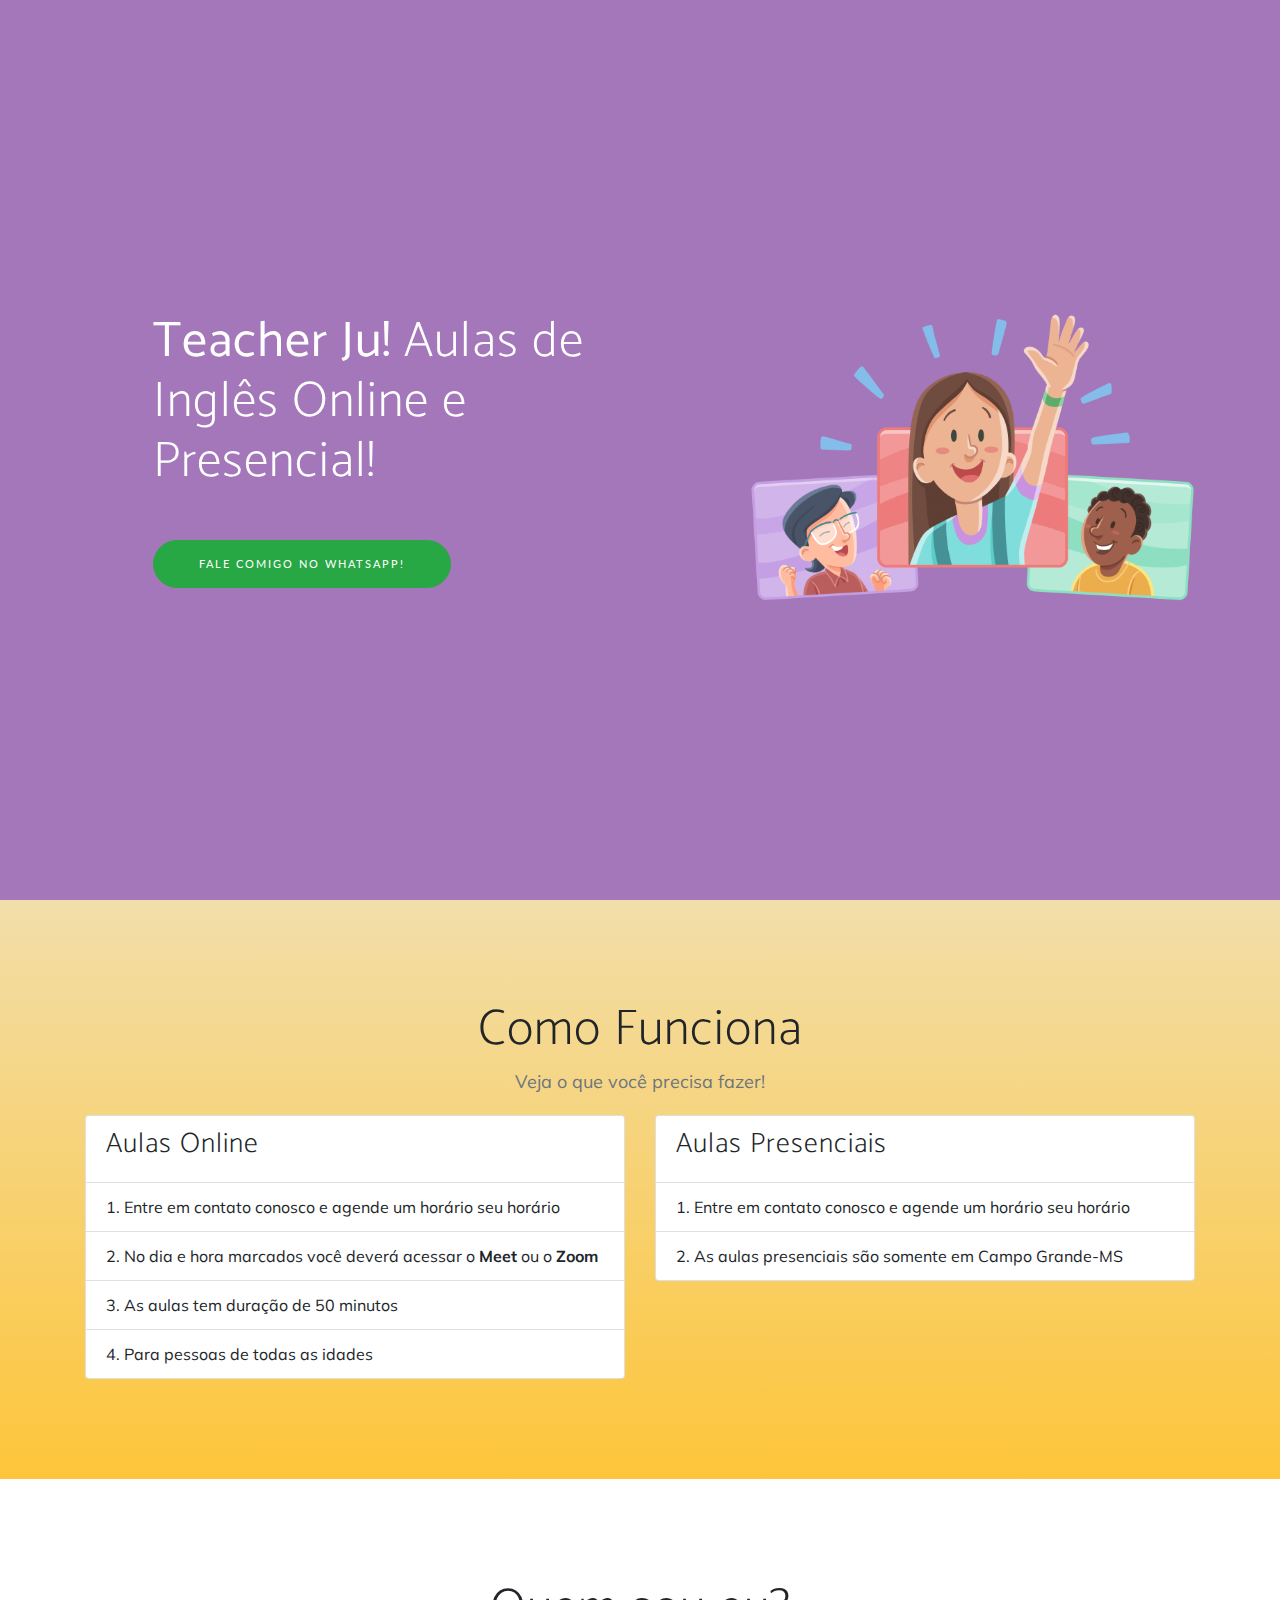
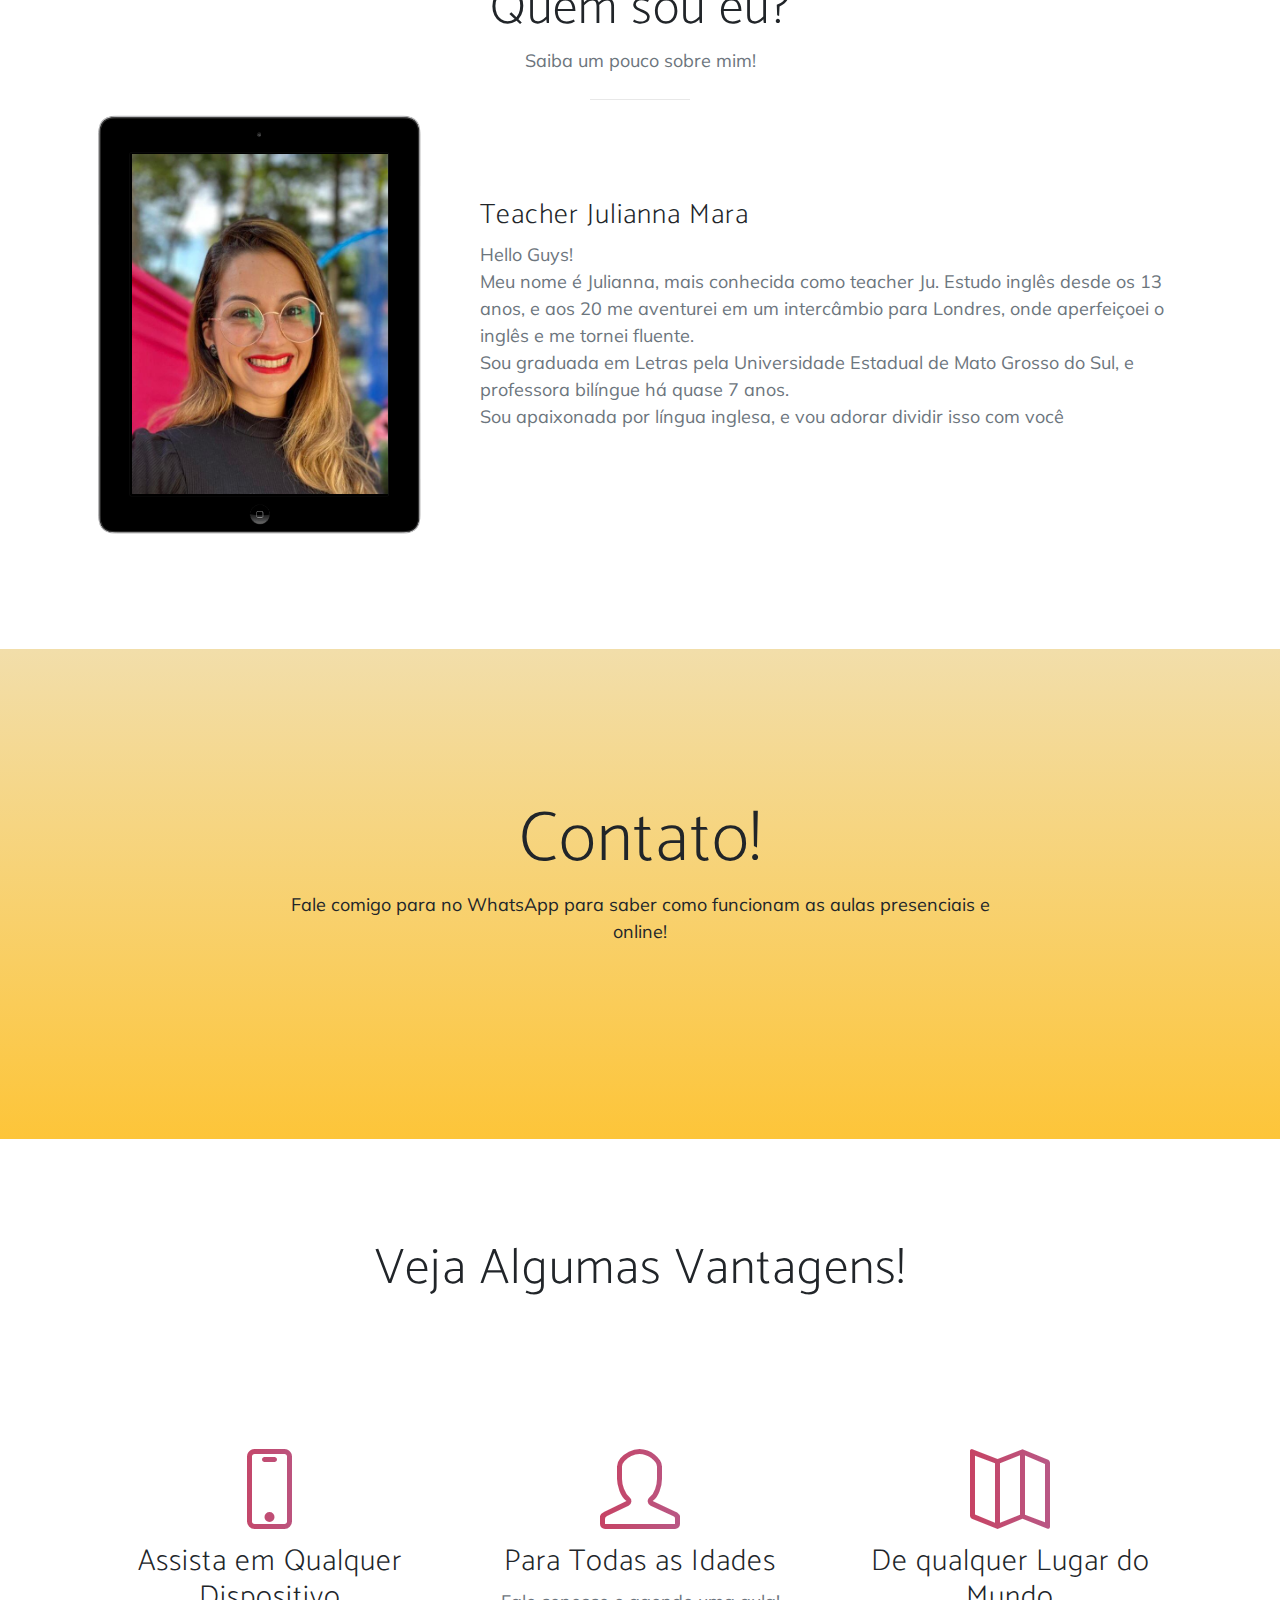
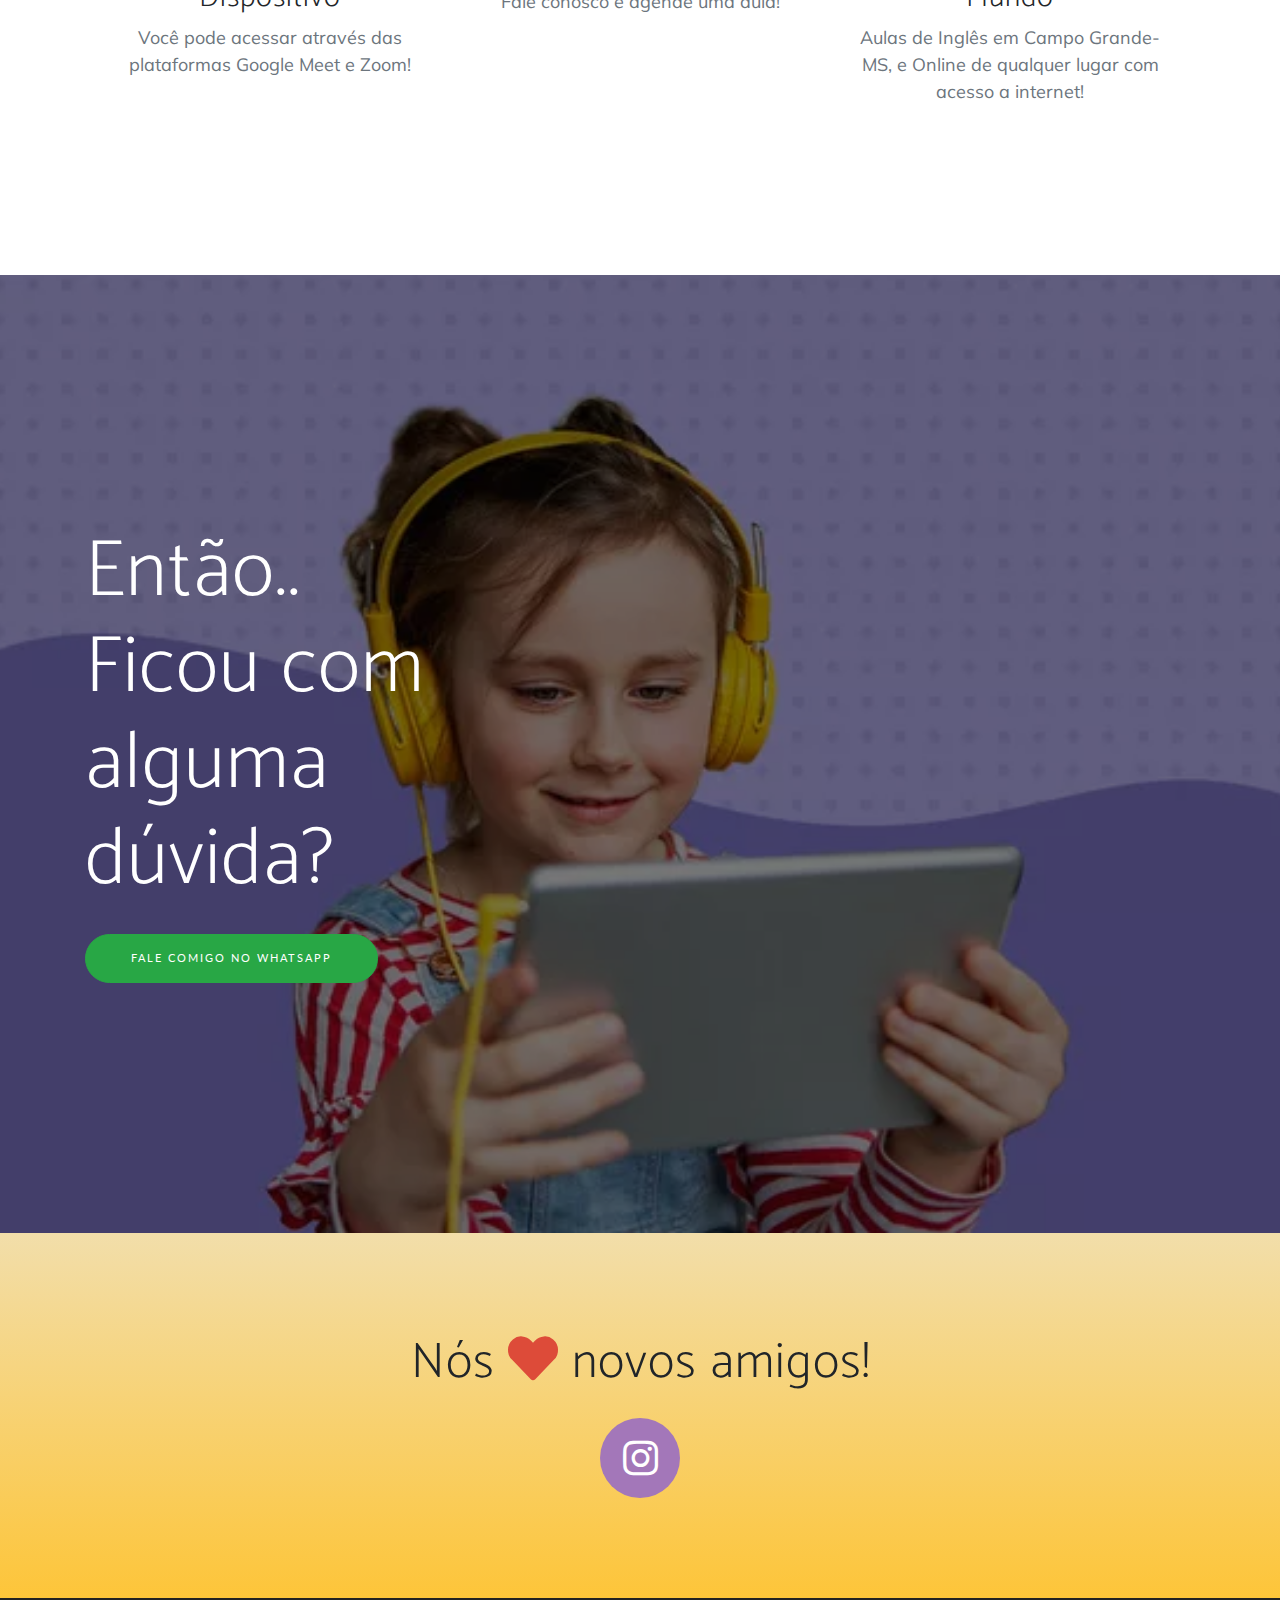
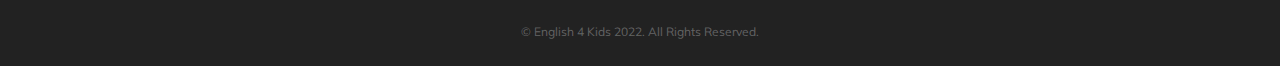
==== index.html @ 3d70f16b "primeiro commit" ====
<!DOCTYPE html>
<html lang="en">

<head>

  <meta charset="utf-8">
  <meta name="viewport" content="width=device-width, initial-scale=1, shrink-to-fit=no">
  <meta name="description" content="">
  <meta name="author" content="">

  <title>Teacher Ju - Professora de Inglês Em Campo Grande-MS, Professora de Inglês Online</title>

  <!-- Bootstrap core CSS -->
  <link href="vendors/bootstrap/css/bootstrap.min.css" rel="stylesheet">

  <!-- Custom fonts for this template -->
  <link href="vendors/fontawesome-free/css/all.min.css" rel="stylesheet">
  <link rel="stylesheet" href="vendors/simple-line-icons/css/simple-line-icons.css">
  <link href="https://fonts.googleapis.com/css?family=Lato" rel="stylesheet">
  <link href="https://fonts.googleapis.com/css?family=Catamaran:100,200,300,400,500,600,700,800,900" rel="stylesheet">
  <link href="https://fonts.googleapis.com/css?family=Muli" rel="stylesheet">

  <!-- Plugin CSS -->
  <link rel="stylesheet" href="device-mockups/device-mockups.min.css">

  <!-- Custom styles for this template -->
  <link href="css/new-age.css" rel="stylesheet">

</head>

<body id="page-top">

  <!-- 
  <nav class="navbar navbar-expand-lg navbar-light fixed-top" id="mainNav">
    <div class="container">
      <a class="navbar-brand js-scroll-trigger" href="#page-top">English 4 Kids</a>
      <button class="navbar-toggler navbar-toggler-right" type="button" data-toggle="collapse" data-target="#navbarResponsive" aria-controls="navbarResponsive" aria-expanded="false" aria-label="Toggle navigation">
        Menu
        <i class="fas fa-bars"></i>
      </button>
      
      <div class="collapse navbar-collapse" id="navbarResponsive">
        <ul class="navbar-nav ml-auto">
          <li class="nav-item">
            <a class="nav-link js-scroll-trigger" href="#download">Quem sou eu?</a>
          </li>
          <li class="nav-item">
            <a class="nav-link js-scroll-trigger" href="#features">Como funciona?</a>
          </li>
          <li class="nav-item">
            <a class="nav-link js-scroll-trigger" href="#contact">Contato</a>
          </li>
        </ul>
      </div>
     
    </div>
  </nav>
  -->

  <header class="masthead">
    <div class="container h-100">
      <div class="row h-100">
        <div class="col-lg-7 my-auto">
          <div class="header-content mx-auto">
            <h1 class="mb-5"><b>Teacher Ju!</b> Aulas de Inglês Online e Presencial!</h1>
            <a href="https://api.whatsapp.com/send/?phone=556792083700&text=Olá quero mais informações sobre as aulas de inglês" class="btn btn-success btn-xl js-scroll-trigger">Fale Comigo no WhatsApp!</a>
          </div>
        </div>
        <!-- <div class="col-lg-5 my-auto">
          <div class="device-container">
            <div class="device-mockup imac portrait white">
              <div class="device">
                <div class="screen">
                  
                  <img src="img/demo-screen-1.jpg" class="img-fluid" alt="">
                  <img src="https://eslbrains.com/wp-content/uploads/2020/03/teaching-english-online-easier.png" class="img-fluid" alt="">
                </div>
                <div class="button">
                  
                </div>
              </div>
            </div>
          </div>
        </div> -->

        <div class="col-lg-5 my-auto">
          <img width="100%" src="img/kids2.png">
        </div>

      </div>
    </div>
  </header>


<section class="bg-primary">
  <div class="container">
    <div class="section-heading text-center">
      <h2>Como Funciona</h2>
      <p class="text-muted">Veja o que você precisa fazer!</p>
      
    </div>
    <div class="row">
      <div class="col-md-6 mx-auto">
        <ol class="list-group">
          <li class="list-group-item"><h3>Aulas Online</h3></li>
          <li class="list-group-item">1. Entre em contato conosco e agende um horário seu horário</li>
          <li class="list-group-item">2. No dia e hora marcados você deverá acessar o <b>Meet</b> ou o <b>Zoom</b></li>
          <li class="list-group-item">3. As aulas tem duração de 50 minutos</li>
          <li class="list-group-item">4. Para pessoas de todas as idades</li>
        </ol>
      </div>
      <div class="col-md-6 mx-auto">
        <ol class="list-group">
          <li class="list-group-item"><h3>Aulas Presenciais</h3></li>
          <li class="list-group-item">1. Entre em contato conosco e agende um horário seu horário</li>
          <li class="list-group-item">2. As aulas presenciais são somente em Campo Grande-MS</li>
        </ol>
      </div>

    </div>
  </div>
</section>


<section class="bg-secondarys">
  <div class="container">
    <div class="section-heading text-center">
      <h2>Quem sou eu?</h2>
      <p class="text-muted">Saiba um pouco sobre mim!</p>
      <hr>
    </div>
<div class="row">
     <div class="col-lg-4 my-auto">
          <div class="device-container">
            <div class="device-mockup ipad portrait black">
              <div class="device">
                <div class="screen">
           
                  <img src="img/english-for-kids-julianna.jpeg" class="img-fluid" alt="">
                </div>
                <div class="button">
                  
                </div>
              </div>
            </div>
          </div>
        </div>

        
        <div class="col-lg-8 my-auto">
          <div class="container-fluid">
            <div class="row">
              <div class="col-lg-12">
                <div class="feature-item">
                  <!-- <i class="icon-screen-smartphone text-primary"></i> -->
                  <h3>Teacher Julianna Mara</h3>
                  <p class="text-muted">Hello Guys!
                                  
                                  <br/>
                                  Meu nome é Julianna, mais conhecida como teacher Ju. Estudo inglês desde os 13 anos, e aos 20 me aventurei em um intercâmbio para Londres, onde aperfeiçoei o inglês e me tornei fluente. 
                                  <br/>
                                  Sou graduada em Letras pela Universidade Estadual de Mato Grosso do Sul, e professora bilíngue há quase 7 anos.
                                  <br/>
                                  Sou apaixonada por língua inglesa, e vou adorar dividir isso com você
                                  </p>

                </div>
              </div>
              
            </div>              
          </div>
        </div>
      </div>


  </div>
</section>


  <section class="download bg-primary text-center" id="download">
    <div class="container">
      <div class="row">
        <div class="col-md-8 mx-auto">
          <h2 class="section-heading">Contato!</h2>
          <p>Fale comigo para no WhatsApp para saber como funcionam as aulas presenciais e online!</p>
          <div class="badges">
            <!-- <a class="badge-link" href="#"><img src="img/google-play-badge.svg" alt=""></a> -->
            <a href="https://api.whatsapp.com/send/?phone=556792083700&text=Olá quero mais informações sobre as aulas de inglês"><img src="https://www.sirena.app/static/57b029c105e26de6eef7f5d8a9302660/dd5bb/cta-button.png" alt=""></a>
          </div>
        </div>
      </div>
    </div>
  </section>



  <section class="features" id="features">
    <div class="container">
      <div class="section-heading text-center">
        <h2>Veja Algumas Vantagens!</h2>
        <!-- <p class="text-muted"></p> -->
<!--         <hr> -->
      </div>
      <div class="row">
    <!--    <div class="col-lg-4 my-auto">
          <div class="device-container">
            <div class="device-mockup iphone6_plus portrait white">
              <div class="device">
                <div class="screen">
           
                  <img src="img/demo-screen-1.jpg" class="img-fluid" alt="">
                </div>
                <div class="button">
                  
                </div>
              </div>
            </div>
          </div>
        </div>

        -->
        <div class="col-lg-12 my-auto">
          <div class="container-fluid">
            <div class="row">
              <div class="col-lg-4">
                <div class="feature-item">
                  <i class="icon-screen-smartphone text-primary"></i>
                  <h3>Assista em Qualquer Dispositivo</h3>
                  <p class="text-muted">Você pode acessar através das plataformas Google Meet e Zoom! </p>
                </div>
              </div>
              <div class="col-lg-4">
                <div class="feature-item">
                  <i class="icon-user text-primary"></i>
                  <h3>Para Todas as Idades</h3>
                  <p class="text-muted">Fale conosco e agende uma aula!</p>
                </div>
              </div>
              <div class="col-lg-4">
                <div class="feature-item">
                  <i class="icon-map text-primary"></i>
                  <h3>De qualquer Lugar do Mundo</h3>
                  <p class="text-muted">Aulas de Inglês em Campo Grande-MS, e Online de qualquer lugar com acesso a internet!</p>
                </div>
              </div>
            </div>              
          </div>
        </div>
      </div>
    </div>
  </section>







  <section class="cta">
    <div class="cta-content">
      <div class="container">
        <h2>Então..<br>Ficou com alguma dúvida?</h2>
        <a href="https://api.whatsapp.com/send/?phone=556792083700&text=Olá quero mais informações sobre as aulas de inglês" class="btn btn-success btn-xl js-scroll-trigger">Fale Comigo no WhatsApp</a>
      </div>
    </div>
    <div class="overlay"></div>
  </section>

  <section class="contact bg-primary" id="contact">
    <div class="container">
      <h2>Nós
        <i class="fas fa-heart"></i>
        novos amigos!</h2>
      <ul class="list-inline list-social">
        <li class="list-inline-item" style="background-color: #a377b9; border-radius: 100%;">
          <a href="https://www.instagram.com/teacherju_english4kids/">
            <i class="fab fa-instagram"></i>
          </a>
        </li>
        <!--
        <li class="list-inline-item social-twitter">
          <a href="#">
            <i class="fab fa-twitter"></i>
          </a>
        </li>
        <li class="list-inline-item social-facebook">
          <a href="#">
            <i class="fab fa-facebook-f"></i>
          </a>
        </li>
        <li class="list-inline-item social-google-plus">
          <a href="#">
            <i class="fab fa-google-plus-g"></i>
          </a>
        </li>
        -->
      </ul>
    </div>
  </section>

  <footer>
    <div class="container">
      <p>&copy; English 4 Kids 2022. All Rights Reserved.</p>
      <!--
      <ul class="list-inline">
        <li class="list-inline-item">
          <a href="#">Privacy</a>
        </li>
        <li class="list-inline-item">
          <a href="#">Terms</a>
        </li>
        <li class="list-inline-item">
          <a href="#">FAQ</a>
        </li>
      </ul>
      -->
    </div>
  </footer>

  <!-- Bootstrap core JavaScript -->
  <script src="vendors/jquery/jquery.min.js"></script>
  <script src="vendors/bootstrap/js/bootstrap.bundle.min.js"></script>

  <!-- Plugin JavaScript -->
  <script src="vendors/jquery-easing/jquery.easing.min.js"></script>

  <!-- Custom scripts for this template -->
  <script src="js/new-age.min.js"></script>

</body>

</html>
---- vendors/simple-line-icons/css/simple-line-icons.css ----
@font-face {
  font-family: 'simple-line-icons';
  src: url('../fonts/Simple-Line-Icons.eot?v=2.4.0');
  src: url('../fonts/Simple-Line-Icons.eot?v=2.4.0#iefix') format('embedded-opentype'), url('../fonts/Simple-Line-Icons.woff2?v=2.4.0') format('woff2'), url('../fonts/Simple-Line-Icons.ttf?v=2.4.0') format('truetype'), url('../fonts/Simple-Line-Icons.woff?v=2.4.0') format('woff'), url('../fonts/Simple-Line-Icons.svg?v=2.4.0#simple-line-icons') format('svg');
  font-weight: normal;
  font-style: normal;
}
/*
 Use the following CSS code if you want to have a class per icon.
 Instead of a list of all class selectors, you can use the generic [class*="icon-"] selector, but it's slower:
*/
.icon-user,
.icon-people,
.icon-user-female,
.icon-user-follow,
.icon-user-following,
.icon-user-unfollow,
.icon-login,
.icon-logout,
.icon-emotsmile,
.icon-phone,
.icon-call-end,
.icon-call-in,
.icon-call-out,
.icon-map,
.icon-location-pin,
.icon-direction,
.icon-directions,
.icon-compass,
.icon-layers,
.icon-menu,
.icon-list,
.icon-options-vertical,
.icon-options,
.icon-arrow-down,
.icon-arrow-left,
.icon-arrow-right,
.icon-arrow-up,
.icon-arrow-up-circle,
.icon-arrow-left-circle,
.icon-arrow-right-circle,
.icon-arrow-down-circle,
.icon-check,
.icon-clock,
.icon-plus,
.icon-minus,
.icon-close,
.icon-event,
.icon-exclamation,
.icon-organization,
.icon-trophy,
.icon-screen-smartphone,
.icon-screen-desktop,
.icon-plane,
.icon-notebook,
.icon-mustache,
.icon-mouse,
.icon-magnet,
.icon-energy,
.icon-disc,
.icon-cursor,
.icon-cursor-move,
.icon-crop,
.icon-chemistry,
.icon-speedometer,
.icon-shield,
.icon-screen-tablet,
.icon-magic-wand,
.icon-hourglass,
.icon-graduation,
.icon-ghost,
.icon-game-controller,
.icon-fire,
.icon-eyeglass,
.icon-envelope-open,
.icon-envelope-letter,
.icon-bell,
.icon-badge,
.icon-anchor,
.icon-wallet,
.icon-vector,
.icon-speech,
.icon-puzzle,
.icon-printer,
.icon-present,
.icon-playlist,
.icon-pin,
.icon-picture,
.icon-handbag,
.icon-globe-alt,
.icon-globe,
.icon-folder-alt,
.icon-folder,
.icon-film,
.icon-feed,
.icon-drop,
.icon-drawer,
.icon-docs,
.icon-doc,
.icon-diamond,
.icon-cup,
.icon-calculator,
.icon-bubbles,
.icon-briefcase,
.icon-book-open,
.icon-basket-loaded,
.icon-basket,
.icon-bag,
.icon-action-undo,
.icon-action-redo,
.icon-wrench,
.icon-umbrella,
.icon-trash,
.icon-tag,
.icon-support,
.icon-frame,
.icon-size-fullscreen,
.icon-size-actual,
.icon-shuffle,
.icon-share-alt,
.icon-share,
.icon-rocket,
.icon-question,
.icon-pie-chart,
.icon-pencil,
.icon-note,
.icon-loop,
.icon-home,
.icon-grid,
.icon-graph,
.icon-microphone,
.icon-music-tone-alt,
.icon-music-tone,
.icon-earphones-alt,
.icon-earphones,
.icon-equalizer,
.icon-like,
.icon-dislike,
.icon-control-start,
.icon-control-rewind,
.icon-control-play,
.icon-control-pause,
.icon-control-forward,
.icon-control-end,
.icon-volume-1,
.icon-volume-2,
.icon-volume-off,
.icon-calendar,
.icon-bulb,
.icon-chart,
.icon-ban,
.icon-bubble,
.icon-camrecorder,
.icon-camera,
.icon-cloud-download,
.icon-cloud-upload,
.icon-envelope,
.icon-eye,
.icon-flag,
.icon-heart,
.icon-info,
.icon-key,
.icon-link,
.icon-lock,
.icon-lock-open,
.icon-magnifier,
.icon-magnifier-add,
.icon-magnifier-remove,
.icon-paper-clip,
.icon-paper-plane,
.icon-power,
.icon-refresh,
.icon-reload,
.icon-settings,
.icon-star,
.icon-symbol-female,
.icon-symbol-male,
.icon-target,
.icon-credit-card,
.icon-paypal,
.icon-social-tumblr,
.icon-social-twitter,
.icon-social-facebook,
.icon-social-instagram,
.icon-social-linkedin,
.icon-social-pinterest,
.icon-social-github,
.icon-social-google,
.icon-social-reddit,
.icon-social-skype,
.icon-social-dribbble,
.icon-social-behance,
.icon-social-foursqare,
.icon-social-soundcloud,
.icon-social-spotify,
.icon-social-stumbleupon,
.icon-social-youtube,
.icon-social-dropbox,
.icon-social-vkontakte,
.icon-social-steam {
  font-family: 'simple-line-icons';
  speak: none;
  font-style: normal;
  font-weight: normal;
  font-variant: normal;
  text-transform: none;
  line-height: 1;
  /* Better Font Rendering =========== */
  -webkit-font-smoothing: antialiased;
  -moz-osx-font-smoothing: grayscale;
}
.icon-user:before {
  content: "\e005";
}
.icon-people:before {
  content: "\e001";
}
.icon-user-female:before {
  content: "\e000";
}
.icon-user-follow:before {
  content: "\e002";
}
.icon-user-following:before {
  content: "\e003";
}
.icon-user-unfollow:before {
  content: "\e004";
}
.icon-login:before {
  content: "\e066";
}
.icon-logout:before {
  content: "\e065";
}
.icon-emotsmile:before {
  content: "\e021";
}
.icon-phone:before {
  content: "\e600";
}
.icon-call-end:before {
  content: "\e048";
}
.icon-call-in:before {
  content: "\e047";
}
.icon-call-out:before {
  content: "\e046";
}
.icon-map:before {
  content: "\e033";
}
.icon-location-pin:before {
  content: "\e096";
}
.icon-direction:before {
  content: "\e042";
}
.icon-directions:before {
  content: "\e041";
}
.icon-compass:before {
  content: "\e045";
}
.icon-layers:before {
  content: "\e034";
}
.icon-menu:before {
  content: "\e601";
}
.icon-list:before {
  content: "\e067";
}
.icon-options-vertical:before {
  content: "\e602";
}
.icon-options:before {
  content: "\e603";
}
.icon-arrow-down:before {
  content: "\e604";
}
.icon-arrow-left:before {
  content: "\e605";
}
.icon-arrow-right:before {
  content: "\e606";
}
.icon-arrow-up:before {
  content: "\e607";
}
.icon-arrow-up-circle:before {
  content: "\e078";
}
.icon-arrow-left-circle:before {
  content: "\e07a";
}
.icon-arrow-right-circle:before {
  content: "\e079";
}
.icon-arrow-down-circle:before {
  content: "\e07b";
}
.icon-check:before {
  content: "\e080";
}
.icon-clock:before {
  content: "\e081";
}
.icon-plus:before {
  content: "\e095";
}
.icon-minus:before {
  content: "\e615";
}
.icon-close:before {
  content: "\e082";
}
.icon-event:before {
  content: "\e619";
}
.icon-exclamation:before {
  content: "\e617";
}
.icon-organization:before {
  content: "\e616";
}
.icon-trophy:before {
  content: "\e006";
}
.icon-screen-smartphone:before {
  content: "\e010";
}
.icon-screen-desktop:before {
  content: "\e011";
}
.icon-plane:before {
  content: "\e012";
}
.icon-notebook:before {
  content: "\e013";
}
.icon-mustache:before {
  content: "\e014";
}
.icon-mouse:before {
  content: "\e015";
}
.icon-magnet:before {
  content: "\e016";
}
.icon-energy:before {
  content: "\e020";
}
.icon-disc:before {
  content: "\e022";
}
.icon-cursor:before {
  content: "\e06e";
}
.icon-cursor-move:before {
  content: "\e023";
}
.icon-crop:before {
  content: "\e024";
}
.icon-chemistry:before {
  content: "\e026";
}
.icon-speedometer:before {
  content: "\e007";
}
.icon-shield:before {
  content: "\e00e";
}
.icon-screen-tablet:before {
  content: "\e00f";
}
.icon-magic-wand:before {
  content: "\e017";
}
.icon-hourglass:before {
  content: "\e018";
}
.icon-graduation:before {
  content: "\e019";
}
.icon-ghost:before {
  content: "\e01a";
}
.icon-game-controller:before {
  content: "\e01b";
}
.icon-fire:before {
  content: "\e01c";
}
.icon-eyeglass:before {
  content: "\e01d";
}
.icon-envelope-open:before {
  content: "\e01e";
}
.icon-envelope-letter:before {
  content: "\e01f";
}
.icon-bell:before {
  content: "\e027";
}
.icon-badge:before {
  content: "\e028";
}
.icon-anchor:before {
  content: "\e029";
}
.icon-wallet:before {
  content: "\e02a";
}
.icon-vector:before {
  content: "\e02b";
}
.icon-speech:before {
  content: "\e02c";
}
.icon-puzzle:before {
  content: "\e02d";
}
.icon-printer:before {
  content: "\e02e";
}
.icon-present:before {
  content: "\e02f";
}
.icon-playlist:before {
  content: "\e030";
}
.icon-pin:before {
  content: "\e031";
}
.icon-picture:before {
  content: "\e032";
}
.icon-handbag:before {
  content: "\e035";
}
.icon-globe-alt:before {
  content: "\e036";
}
.icon-globe:before {
  content: "\e037";
}
.icon-folder-alt:before {
  content: "\e039";
}
.icon-folder:before {
  content: "\e089";
}
.icon-film:before {
  content: "\e03a";
}
.icon-feed:before {
  content: "\e03b";
}
.icon-drop:before {
  content: "\e03e";
}
.icon-drawer:before {
  content: "\e03f";
}
.icon-docs:before {
  content: "\e040";
}
.icon-doc:before {
  content: "\e085";
}
.icon-diamond:before {
  content: "\e043";
}
.icon-cup:before {
  content: "\e044";
}
.icon-calculator:before {
  content: "\e049";
}
.icon-bubbles:before {
  content: "\e04a";
}
.icon-briefcase:before {
  content: "\e04b";
}
.icon-book-open:before {
  content: "\e04c";
}
.icon-basket-loaded:before {
  content: "\e04d";
}
.icon-basket:before {
  content: "\e04e";
}
.icon-bag:before {
  content: "\e04f";
}
.icon-action-undo:before {
  content: "\e050";
}
.icon-action-redo:before {
  content: "\e051";
}
.icon-wrench:before {
  content: "\e052";
}
.icon-umbrella:before {
  content: "\e053";
}
.icon-trash:before {
  content: "\e054";
}
.icon-tag:before {
  content: "\e055";
}
.icon-support:before {
  content: "\e056";
}
.icon-frame:before {
  content: "\e038";
}
.icon-size-fullscreen:before {
  content: "\e057";
}
.icon-size-actual:before {
  content: "\e058";
}
.icon-shuffle:before {
  content: "\e059";
}
.icon-share-alt:before {
  content: "\e05a";
}
.icon-share:before {
  content: "\e05b";
}
.icon-rocket:before {
  content: "\e05c";
}
.icon-question:before {
  content: "\e05d";
}
.icon-pie-chart:before {
  content: "\e05e";
}
.icon-pencil:before {
  content: "\e05f";
}
.icon-note:before {
  content: "\e060";
}
.icon-loop:before {
  content: "\e064";
}
.icon-home:before {
  content: "\e069";
}
.icon-grid:before {
  content: "\e06a";
}
.icon-graph:before {
  content: "\e06b";
}
.icon-microphone:before {
  content: "\e063";
}
.icon-music-tone-alt:before {
  content: "\e061";
}
.icon-music-tone:before {
  content: "\e062";
}
.icon-earphones-alt:before {
  content: "\e03c";
}
.icon-earphones:before {
  content: "\e03d";
}
.icon-equalizer:before {
  content: "\e06c";
}
.icon-like:before {
  content: "\e068";
}
.icon-dislike:before {
  content: "\e06d";
}
.icon-control-start:before {
  content: "\e06f";
}
.icon-control-rewind:before {
  content: "\e070";
}
.icon-control-play:before {
  content: "\e071";
}
.icon-control-pause:before {
  content: "\e072";
}
.icon-control-forward:before {
  content: "\e073";
}
.icon-control-end:before {
  content: "\e074";
}
.icon-volume-1:before {
  content: "\e09f";
}
.icon-volume-2:before {
  content: "\e0a0";
}
.icon-volume-off:before {
  content: "\e0a1";
}
.icon-calendar:before {
  content: "\e075";
}
.icon-bulb:before {
  content: "\e076";
}
.icon-chart:before {
  content: "\e077";
}
.icon-ban:before {
  content: "\e07c";
}
.icon-bubble:before {
  content: "\e07d";
}
.icon-camrecorder:before {
  content: "\e07e";
}
.icon-camera:before {
  content: "\e07f";
}
.icon-cloud-download:before {
  content: "\e083";
}
.icon-cloud-upload:before {
  content: "\e084";
}
.icon-envelope:before {
  content: "\e086";
}
.icon-eye:before {
  content: "\e087";
}
.icon-flag:before {
  content: "\e088";
}
.icon-heart:before {
  content: "\e08a";
}
.icon-info:before {
  content: "\e08b";
}
.icon-key:before {
  content: "\e08c";
}
.icon-link:before {
  content: "\e08d";
}
.icon-lock:before {
  content: "\e08e";
}
.icon-lock-open:before {
  content: "\e08f";
}
.icon-magnifier:before {
  content: "\e090";
}
.icon-magnifier-add:before {
  content: "\e091";
}
.icon-magnifier-remove:before {
  content: "\e092";
}
.icon-paper-clip:before {
  content: "\e093";
}
.icon-paper-plane:before {
  content: "\e094";
}
.icon-power:before {
  content: "\e097";
}
.icon-refresh:before {
  content: "\e098";
}
.icon-reload:before {
  content: "\e099";
}
.icon-settings:before {
  content: "\e09a";
}
.icon-star:before {
  content: "\e09b";
}
.icon-symbol-female:before {
  content: "\e09c";
}
.icon-symbol-male:before {
  content: "\e09d";
}
.icon-target:before {
  content: "\e09e";
}
.icon-credit-card:before {
  content: "\e025";
}
.icon-paypal:before {
  content: "\e608";
}
.icon-social-tumblr:before {
  content: "\e00a";
}
.icon-social-twitter:before {
  content: "\e009";
}
.icon-social-facebook:before {
  content: "\e00b";
}
.icon-social-instagram:before {
  content: "\e609";
}
.icon-social-linkedin:before {
  content: "\e60a";
}
.icon-social-pinterest:before {
  content: "\e60b";
}
.icon-social-github:before {
  content: "\e60c";
}
.icon-social-google:before {
  content: "\e60d";
}
.icon-social-reddit:before {
  content: "\e60e";
}
.icon-social-skype:before {
  content: "\e60f";
}
.icon-social-dribbble:before {
  content: "\e00d";
}
.icon-social-behance:before {
  content: "\e610";
}
.icon-social-foursqare:before {
  content: "\e611";
}
.icon-social-soundcloud:before {
  content: "\e612";
}
.icon-social-spotify:before {
  content: "\e613";
}
.icon-social-stumbleupon:before {
  content: "\e614";
}
.icon-social-youtube:before {
  content: "\e008";
}
.icon-social-dropbox:before {
  content: "\e00c";
}
.icon-social-vkontakte:before {
  content: "\e618";
}
.icon-social-steam:before {
  content: "\e620";
}
---- device-mockups/device-mockups.min.css ----
.device-mockup{position:relative;width:100%;padding-bottom:61.775701%}.device-mockup>.device{position:absolute;top:0;bottom:0;left:0;right:0;width:100%;height:100%;background-size:100% 100%;background-repeat:no-repeat;background-image:url(macbook/macbook.png)}.device-mockup>.device>.screen{position:absolute;top:11.0438729%;bottom:14.6747352%;left:13.364486%;right:13.364486%;overflow:hidden}.device-mockup>.device>.button{position:absolute;top:0;left:0;display:none;overflow:hidden;border-radius:100%;-webkit-border-radius:100%;-moz-border-radius:100%;cursor:pointer}.device-mockup.imac{padding-bottom:81.230769%}.device-mockup.imac>.device{background-image:url(imac/imac.png)}.device-mockup.imac>.device>.screen{top:8.20707071%;bottom:31.6919192%;left:6.61538462%;right:6.61538462%}.device-mockup.macbook{padding-bottom:61.775701%}.device-mockup.macbook>.device{background-image:url(macbook/macbook.png)}.device-mockup.macbook>.device>.screen{top:11.0438729%;bottom:14.6747352%;left:13.364486%;right:13.364486%}.device-mockup.macbook_2015{padding-bottom:57.5%}.device-mockup.macbook_2015.grey>.device,.device-mockup.macbook_2015>.device{background-image:url(macbook_2015/grey.png)}.device-mockup.macbook_2015.silver>.device,.device-mockup.macbook_2015>.device{background-image:url(macbook_2015/silver.png)}.device-mockup.macbook_2015.gold>.device,.device-mockup.macbook_2015>.device{background-image:url(macbook_2015/gold.png)}.device-mockup.macbook_2015>.device>.screen{top:7.5%;bottom:10.9%;left:12.46%;right:12.56%}.device-mockup.iphone5,.device-mockup.iphone5.portrait{padding-bottom:210.57%}.device-mockup.iphone5.landscape{padding-bottom:47.49%}.device-mockup.iphone5.black>.device,.device-mockup.iphone5.portrait.black>.device,.device-mockup.iphone5>.device{background-image:url(iphone5/iphone5_port_black.png)}.device-mockup.iphone5.landscape.black>.device,.device-mockup.iphone5.landscape>.device{background-image:url(iphone5/iphone5_land_black.png)}.device-mockup.iphone5.portrait.white>.device,.device-mockup.iphone5.white>.device{background-image:url(iphone5/iphone5_port_white.png)}.device-mockup.iphone5.landscape.white>.device{background-image:url(iphone5/iphone5_land_white.png)}.device-mockup.iphone5.portrait>.device>.screen,.device-mockup.iphone5>.device>.screen{top:14.78%;bottom:13.78%;left:8.77%;right:7.77%}.device-mockup.iphone5.landscape>.device>.screen{top:7.422488%;bottom:8.422488%;left:14.919127%;right:14.019127%}.device-mockup.iphone5.portrait>.device>.button,.device-mockup.iphone5>.device>.button{display:block;top:88.3%;bottom:2.5%;left:40%;right:40%}.device-mockup.iphone5.landscape>.device>.button{display:block;top:40%;bottom:41%;left:88.4%;right:2.3%}.device-mockup.iphone_se,.device-mockup.iphone_se.portrait{padding-bottom:209.83%}.device-mockup.iphone_se.landscape{padding-bottom:47.66%}.device-mockup.iphone_se.black>.device,.device-mockup.iphone_se.portrait.black>.device,.device-mockup.iphone_se>.device{background-image:url(iphone_se/iphone_se_port_black.png)}.device-mockup.iphone_se.landscape.black>.device,.device-mockup.iphone_se.landscape>.device{background-image:url(iphone_se/iphone_se_land_black.png)}.device-mockup.iphone_se.portrait.white>.device,.device-mockup.iphone_se.white>.device{background-image:url(iphone_se/iphone_se_port_white.png)}.device-mockup.iphone_se.landscape.white>.device{background-image:url(iphone_se/iphone_se_land_white.png)}.device-mockup.iphone_se.gold>.device,.device-mockup.iphone_se.portrait.gold>.device{background-image:url(iphone_se/iphone_se_port_gold.png)}.device-mockup.iphone_se.landscape.gold>.device{background-image:url(iphone_se/iphone_se_land_gold.png)}.device-mockup.iphone_se.portrait.rose>.device,.device-mockup.iphone_se.rose>.device{background-image:url(iphone_se/iphone_se_port_rose.png)}.device-mockup.iphone_se.landscape.rose>.device{background-image:url(iphone_se/iphone_se_land_rose.png)}.device-mockup.iphone_se.portrait>.device>.screen,.device-mockup.iphone_se>.device>.screen{top:16.28%;bottom:16.28%;left:11.77%;right:11.77%}.device-mockup.iphone_se.landscape>.device>.screen{top:11.722488%;bottom:11.722488%;left:16.0191273%;right:16.0191273%}.device-mockup.iphone_se.portrait>.device>.button,.device-mockup.iphone_se>.device>.button{display:block;top:86.3%;bottom:5.5%;left:42%;right:42%}.device-mockup.iphone_se.landscape>.device>.button{display:block;top:42%;bottom:42%;left:86.4%;right:5.1%}.device-mockup.iphone6,.device-mockup.iphone6.portrait{padding-bottom:207.19%}.device-mockup.iphone6.landscape{padding-bottom:48.76%}.device-mockup.iphone6.black>.device,.device-mockup.iphone6.portrait.black>.device,.device-mockup.iphone6>.device{background-image:url(iphone_6/iphone_6_port_black.png)}.device-mockup.iphone6.landscape.black>.device,.device-mockup.iphone6.landscape>.device{background-image:url(iphone_6/iphone_6_land_black.png)}.device-mockup.iphone6.portrait.white>.device,.device-mockup.iphone6.white>.device{background-image:url(iphone_6/iphone_6_port_white.png)}.device-mockup.iphone6.landscape.white>.device{background-image:url(iphone_6/iphone_6_land_white.png)}.device-mockup.iphone6.gold>.device,.device-mockup.iphone6.portrait.gold>.device{background-image:url(iphone_6/iphone_6_port_gold.png)}.device-mockup.iphone6.landscape.gold>.device{background-image:url(iphone_6/iphone_6_land_gold.png)}.device-mockup.iphone6.portrait>.device>.screen,.device-mockup.iphone6>.device>.screen{top:12.58%;bottom:12.88%;left:6.77%;right:6.77%}.device-mockup.iphone6.landscape>.device>.screen{top:6.77%;bottom:6.77%;left:12.58%;right:12.88%}.device-mockup.iphone6.portrait>.device>.button,.device-mockup.iphone6>.device>.button{display:block;top:88.6%;bottom:3.2%;left:42%;right:42%}.device-mockup.iphone6.landscape>.device>.button{display:block;top:42%;bottom:42%;left:88.6%;right:3.2%}.device-mockup.iphone6_plus,.device-mockup.iphone6_plus.portrait{padding-bottom:201.76%}.device-mockup.iphone6_plus.landscape{padding-bottom:49.56%}.device-mockup.iphone6_plus.black>.device,.device-mockup.iphone6_plus.portrait.black>.device,.device-mockup.iphone6_plus>.device{background-image:url(iphone_6_plus/iphone_6_plus_black_port.png)}.device-mockup.iphone6_plus.landscape.black>.device,.device-mockup.iphone6_plus.landscape>.device{background-image:url(iphone_6_plus/iphone_6_plus_black_land.png)}.device-mockup.iphone6_plus.portrait.white>.device,.device-mockup.iphone6_plus.white>.device{background-image:url(iphone_6_plus/iphone_6_plus_white_port.png)}.device-mockup.iphone6_plus.landscape.white>.device{background-image:url(iphone_6_plus/iphone_6_plus_white_land.png)}.device-mockup.iphone6_plus.gold>.device,.device-mockup.iphone6_plus.portrait.gold>.device{background-image:url(iphone_6_plus/iphone_6_plus_gold_port.png)}.device-mockup.iphone6_plus.landscape.gold>.device{background-image:url(iphone_6_plus/iphone_6_plus_gold_land.png)}.device-mockup.iphone6_plus.portrait>.device>.screen,.device-mockup.iphone6_plus>.device>.screen{top:11.58%;bottom:11.58%;left:5.97%;right:5.97%}.device-mockup.iphone6_plus.landscape>.device>.screen{top:5.97%;bottom:5.97%;left:11.38%;right:11.58%}.device-mockup.iphone6_plus.portrait>.device>.button,.device-mockup.iphone6_plus>.device>.button{display:block;top:89.9%;bottom:3.2%;left:43%;right:43%}.device-mockup.iphone6_plus.landscape>.device>.button{display:block;top:43%;bottom:43%;left:89.9%;right:3.2%}.device-mockup.iphone_x,.device-mockup.iphone_x.portrait{padding-bottom:201.76%}.device-mockup.iphone_x.landscape{padding-bottom:49.56%}.device-mockup.iphone_x.black>.device,.device-mockup.iphone_x.portrait.black>.device,.device-mockup.iphone_x>.device{background-image:url(iphone_x/iphone_x_black_port.png)}.device-mockup.iphone_x.landscape.black>.device,.device-mockup.iphone_x.landscape>.device{background-image:url(iphone_x/iphone_x_black_land.png)}.device-mockup.iphone_x.portrait.white>.device,.device-mockup.iphone_x.white>.device{background-image:url(iphone_x/iphone_x_white_port.png)}.device-mockup.iphone_x.landscape.white>.device{background-image:url(iphone_x/iphone_x_white_land.png)}.device-mockup.iphone_x.portrait>.device>.screen,.device-mockup.iphone_x>.device>.screen{top:2.98%;bottom:2.98%;left:5.57%;right:5.57%}.device-mockup.iphone_x.landscape>.device>.screen{top:5.97%;bottom:5.97%;left:3%;right:3%}.device-mockup.ipad,.device-mockup.ipad.portrait{padding-bottom:128.406276%}.device-mockup.ipad.landscape{padding-bottom:79.9086758%}.device-mockup.ipad.black>.device,.device-mockup.ipad.portrait.black>.device,.device-mockup.ipad>.device{background-image:url(ipad/ipad_port_black.png)}.device-mockup.ipad.portrait.white>.device,.device-mockup.ipad.white>.device{background-image:url(ipad/ipad_port_white.png)}.device-mockup.ipad.landscape.black>.device,.device-mockup.ipad.landscape>.device{background-image:url(ipad/ipad_land_black.png)}.device-mockup.ipad.landscape.white>.device{background-image:url(ipad/ipad_land_white.png)}.device-mockup.ipad.portrait>.device>.screen,.device-mockup.ipad>.device>.screen{top:12.025723%;bottom:12.154341%;left:13.45995%;right:13.45995%}.device-mockup.ipad.landscape>.device>.screen{top:13.87755102%;bottom:13.87755102%;left:11.5459883%;right:11.5459883%}.device-mockup.ipad.portrait>.device>.button,.device-mockup.ipad>.device>.button{display:block;top:90.2%;bottom:5.5%;left:47.3%;right:47.3%}.device-mockup.ipad.landscape>.device>.button{display:block;top:47.3%;bottom:47.3%;left:90.8%;right:4.9%}.device-mockup.ipad_air,.device-mockup.ipad_air.portrait{padding-bottom:141.27%}.device-mockup.ipad_air.landscape{padding-bottom:70.79%}.device-mockup.ipad_air.grey>.device,.device-mockup.ipad_air.portrait.grey>.device,.device-mockup.ipad_air>.device{background-image:url(ipad_air/ipad_air_gray_port.png)}.device-mockup.ipad_air.portrait.silver>.device,.device-mockup.ipad_air.silver>.device{background-image:url(ipad_air/ipad_air_silver_port.png)}.device-mockup.ipad_air.landscape.grey>.device,.device-mockup.ipad_air.landscape>.device{background-image:url(ipad_air/ipad_air_gray_land.png)}.device-mockup.ipad_air.landscape.silver>.device{background-image:url(ipad_air/ipad_air_silver_land.png)}.device-mockup.ipad_air.portrait>.device>.screen,.device-mockup.ipad_air>.device>.screen{top:9.025723%;bottom:9.154341%;left:7.45995%;right:6.45995%}.device-mockup.ipad_air.landscape>.device>.screen{top:6.877551%;bottom:6.877551%;left:9.545988%;right:9.545988%}.device-mockup.ipad_air.portrait>.device>.button,.device-mockup.ipad_air>.device>.button{display:block;top:93.2%;bottom:2.5%;left:47.3%;right:47.3%}.device-mockup.ipad_air.landscape>.device>.button{display:block;top:47.3%;bottom:47.3%;left:93.1%;right:2.1%}.device-mockup.ipad_air_2,.device-mockup.ipad_air_2.portrait{padding-bottom:141.38%}.device-mockup.ipad_air_2.landscape{padding-bottom:70.73%}.device-mockup.ipad_air_2.grey>.device,.device-mockup.ipad_air_2.portrait.grey>.device,.device-mockup.ipad_air_2>.device{background-image:url(ipad_air_2/ipad_air_2_gray_port.png)}.device-mockup.ipad_air_2.portrait.silver>.device,.device-mockup.ipad_air_2.silver>.device{background-image:url(ipad_air_2/ipad_air_2_silver_port.png)}.device-mockup.ipad_air_2.gold>.device,.device-mockup.ipad_air_2.portrait.gold>.device{background-image:url(ipad_air_2/ipad_air_2_gold_port.png)}.device-mockup.ipad_air_2.landscape.grey>.device,.device-mockup.ipad_air_2.landscape>.device{background-image:url(ipad_air_2/ipad_air_2_gray_land.png)}.device-mockup.ipad_air_2.landscape.silver>.device{background-image:url(ipad_air_2/ipad_air_2_silver_land.png)}.device-mockup.ipad_air_2.landscape.gold>.device{background-image:url(ipad_air_2/ipad_air_2_gold_land.png)}.device-mockup.ipad_air_2.portrait>.device>.screen,.device-mockup.ipad_air_2>.device>.screen{top:9.025723%;bottom:8.854341%;left:6.15995%;right:6.15995%}.device-mockup.ipad_air_2.landscape>.device>.screen{top:6.277551%;bottom:6.277551%;left:8.545988%;right:8.545988%}.device-mockup.ipad_air_2.portrait>.device>.button,.device-mockup.ipad_air_2>.device>.button{display:block;top:93.2%;bottom:2.1%;left:46.3%;right:46.5%}.device-mockup.ipad_air_2.landscape>.device>.button{display:block;top:46.5%;bottom:46.8%;left:93.5%;right:1.9%}.device-mockup.ipad_pro,.device-mockup.ipad_pro.portrait{padding-bottom:138.63%}.device-mockup.ipad_pro.landscape{padding-bottom:72.14%}.device-mockup.ipad_pro.grey>.device,.device-mockup.ipad_pro.portrait.grey>.device,.device-mockup.ipad_pro>.device{background-image:url(ipad_pro/ipad_pro_port_black.png)}.device-mockup.ipad_pro.portrait.silver>.device,.device-mockup.ipad_pro.silver>.device{background-image:url(ipad_pro/ipad_pro_port_silver.png)}.device-mockup.ipad_pro.gold>.device,.device-mockup.ipad_pro.portrait.gold>.device{background-image:url(ipad_pro/ipad_pro_port_gold.png)}.device-mockup.ipad_pro.landscape.grey>.device,.device-mockup.ipad_pro.landscape>.device{background-image:url(ipad_pro/ipad_pro_land_black.png)}.device-mockup.ipad_pro.landscape.silver>.device{background-image:url(ipad_pro/ipad_pro_land_silver.png)}.device-mockup.ipad_pro.landscape.gold>.device{background-image:url(ipad_pro/ipad_pro_land_gold.png)}.device-mockup.ipad_pro.portrait>.device>.screen,.device-mockup.ipad_pro>.device>.screen{top:7.025723%;bottom:6.854341%;left:5.15995%;right:5.15995%}.device-mockup.ipad_pro.landscape>.device>.screen{top:5.177551%;bottom:5.177551%;left:6.945988%;right:6.945988%}.device-mockup.ipad_pro.portrait>.device>.button,.device-mockup.ipad_pro>.device>.button{display:block;top:94.9%;bottom:1.5%;left:47.3%;right:47.1%}.device-mockup.ipad_pro.landscape>.device>.button{display:block;top:47.5%;bottom:47.5%;left:94.8%;right:1.5%}.device-mockup.galaxy_s3,.device-mockup.galaxy_s3.portrait{padding-bottom:178.787879%}.device-mockup.galaxy_s3.landscape{padding-bottom:55.9322034%}.device-mockup.galaxy_s3.black>.device,.device-mockup.galaxy_s3.portrait.black>.device,.device-mockup.galaxy_s3>.device{background-image:url(galaxy_s3/s3_port_black.png)}.device-mockup.galaxy_s3.landscape.black>.device,.device-mockup.galaxy_s3.landscape>.device{background-image:url(galaxy_s3/s3_land_black.png)}.device-mockup.galaxy_s3.portrait.white>.device,.device-mockup.galaxy_s3.white>.device{background-image:url(galaxy_s3/s3_port_white.png)}.device-mockup.galaxy_s3.landscape.white>.device{background-image:url(galaxy_s3/s3_land_white.png)}.device-mockup.galaxy_s3.portrait>.device>.screen,.device-mockup.galaxy_s3>.device>.screen{top:12.3728814%;bottom:15.5367232%;left:13.8383838%;right:13.8383838%}.device-mockup.galaxy_s3.landscape>.device>.screen{top:13.8383838%;bottom:13.8383838%;left:12.3728814%;right:15.5367232%}.device-mockup.galaxy_s5,.device-mockup.galaxy_s5.portrait{padding-bottom:194.188862%}.device-mockup.galaxy_s5.landscape{padding-bottom:51.496259%}.device-mockup.galaxy_s5.black>.device,.device-mockup.galaxy_s5.portrait.black>.device,.device-mockup.galaxy_s5>.device{background-image:url(galaxy_s5/galaxy_s5_port_black.png)}.device-mockup.galaxy_s5.landscape.black>.device,.device-mockup.galaxy_s5.landscape>.device{background-image:url(galaxy_s5/galaxy_s5_land_black.png)}.device-mockup.galaxy_s5.portrait.white>.device,.device-mockup.galaxy_s5.white>.device{background-image:url(galaxy_s5/galaxy_s5_port_white.png)}.device-mockup.galaxy_s5.landscape.white>.device{background-image:url(galaxy_s5/galaxy_s5_land_white.png)}.device-mockup.galaxy_s5.portrait>.device>.screen,.device-mockup.galaxy_s5>.device>.screen{top:10.2%;bottom:10.1%;left:6.3%;right:6.4%}.device-mockup.galaxy_s5.landscape>.device>.screen{top:6.6%;bottom:6.2%;left:10.15%;right:10%}.device-mockup.galaxy_tab4,.device-mockup.galaxy_tab4.landscape{padding-bottom:72.689464%}.device-mockup.galaxy_tab4.black>.device,.device-mockup.galaxy_tab4.landscape.black>.device,.device-mockup.galaxy_tab4>.device{background-image:url(galaxy_tab4/galaxy_tab4_land_black.png)}.device-mockup.galaxy_tab4.landscape.white>.device,.device-mockup.galaxy_tab4.white>.device{background-image:url(galaxy_tab4/galaxy_tab4_land_white.png)}.device-mockup.galaxy_tab4.landscape>.device>.screen,.device-mockup.galaxy_tab4>.device>.screen{top:11.5%;bottom:11.5%;left:5.4%;right:5.2%}.device-mockup.lumia920,.device-mockup.lumia920.portrait{padding-bottom:172.796353%}.device-mockup.lumia920.landscape{padding-bottom:56.3330381%}.device-mockup.lumia920.portrait>.device,.device-mockup.lumia920>.device{background-image:url(lumia920/lumia920_port.png)}.device-mockup.lumia920.landscape>.device{background-image:url(lumia920/lumia920_land.png)}.device-mockup.lumia920.portrait>.device>.screen,.device-mockup.lumia920>.device>.screen{top:10.6420405%;bottom:18.9973615%;left:13.5258359%;right:13.5258359%}.device-mockup.lumia920.landscape>.device>.screen{top:12.2641509%;bottom:12.2641509%;left:10.5403012%;right:18.6005314%}.device-mockup.nexus7,.device-mockup.nexus7.portrait{padding-bottom:156.521739%}.device-mockup.nexus7.landscape{padding-bottom:63.6678201%}.device-mockup.nexus7.portrait>.device,.device-mockup.nexus7>.device{background-image:url(nexus7/nexus7_port.png)}.device-mockup.nexus7.landscape>.device{background-image:url(nexus7/nexus7_land.png)}.device-mockup.nexus7.portrait>.device>.screen,.device-mockup.nexus7>.device>.screen{top:13.1365741%;bottom:12.7893519%;left:13.7681159%;right:13.7681159%}.device-mockup.nexus7.landscape>.device>.screen{top:13.7681159%;bottom:13.7681159%;left:13.0911188%;right:13.0911188%}.device-mockup.surface,.device-mockup.surface.landscape{padding-bottom:64.7584973%}.device-mockup.surface.landscape>.device,.device-mockup.surface>.device{background-image:url(surface/surface.png)}.device-mockup.surface.landscape>.device>.screen,.device-mockup.surface>.device>.screen{top:14.5488029%;bottom:14.9171271%;left:9.36195587%;right:9.36195587%}.device-mockup.samsung_tv,.device-mockup.samsung_tv.landscape{padding-bottom:64.68%}.device-mockup.samsung_tv.landscape>.device,.device-mockup.samsung_tv>.device{background-image:url(samsung_tv/samsung_tv.png)}.device-mockup.samsung_tv.landscape>.device>.screen,.device-mockup.samsung_tv>.device>.screen{top:2.148803%;bottom:12.817127%;left:1.261956%;right:1.361956%}
---- css/new-age.css ----
/*!
 * Start Bootstrap - New Age v5.0.8 (https://startbootstrap.com/themes/new-age)
 * Copyright 2013-2020 Start Bootstrap
 * Licensed under MIT (https://github.com/StartBootstrap/startbootstrap-new-age/blob/master/LICENSE)
 */

html,
body {
  width: 100%;
  height: 100%;
}

body {
  font-family: 'Muli', 'Helvetica', 'Arial', 'sans-serif';
}

a {
  color: #f2deaa;
  transition: all .35s;
}

a:hover, a:focus {
  color: #fcbd20;
}

hr {
  max-width: 100px;
  margin: 25px auto 0;
  border-width: 1px;
  border-color: rgba(34, 34, 34, 0.1);
}

hr.light {
  border-color: white;
}

h1,
h2,
h3,
h4,
h5,
h6 {
  font-family: 'Catamaran', 'Helvetica', 'Arial', 'sans-serif';
  font-weight: 200;
  letter-spacing: 1px;
}

p {
  font-size: 18px;
  line-height: 1.5;
  margin-bottom: 20px;
}

section {
  padding: 100px 0;
}

section h2 {
  font-size: 50px;
}

#mainNav {
  border-color: rgba(34, 34, 34, 0.05);
  background-color: white;
  transition: all .35s;
  font-family: 'Catamaran', 'Helvetica', 'Arial', 'sans-serif';
  font-weight: 200;
  letter-spacing: 1px;
}

#mainNav .navbar-brand {
  color: #f2deaa;
  font-family: 'Catamaran', 'Helvetica', 'Arial', 'sans-serif';
  font-weight: 200;
  letter-spacing: 1px;
}

#mainNav .navbar-brand:hover, #mainNav .navbar-brand:focus {
  color: #fcbd20;
}

#mainNav .navbar-toggler {
  font-size: 12px;
  padding: 8px 10px;
  color: #222222;
}

#mainNav .navbar-nav > li > a {
  font-size: 11px;
  font-family: 'Lato', 'Helvetica', 'Arial', 'sans-serif';
  letter-spacing: 2px;
  text-transform: uppercase;
}

#mainNav .navbar-nav > li > a.active {
  color: #f2deaa !important;
  background-color: transparent;
}

#mainNav .navbar-nav > li > a.active:hover {
  background-color: transparent;
}

#mainNav .navbar-nav > li > a,
#mainNav .navbar-nav > li > a:focus {
  color: #222222;
}

#mainNav .navbar-nav > li > a:hover,
#mainNav .navbar-nav > li > a:focus:hover {
  color: #f2deaa;
}

@media (min-width: 992px) {
  #mainNav {
    border-color: transparent;
    background-color: transparent;
  }
  #mainNav .navbar-brand {
    color: fade(white, 70%);
  }
  #mainNav .navbar-brand:hover, #mainNav .navbar-brand:focus {
    color: white;
  }
  #mainNav .navbar-nav > li > a,
  #mainNav .navbar-nav > li > a:focus {
    color: rgba(255, 255, 255, 0.7);
  }
  #mainNav .navbar-nav > li > a:hover,
  #mainNav .navbar-nav > li > a:focus:hover {
    color: white;
  }
  #mainNav.navbar-shrink {
    border-color: rgba(34, 34, 34, 0.1);
    background-color: white;
  }
  #mainNav.navbar-shrink .navbar-brand {
    color: #222222;
  }
  #mainNav.navbar-shrink .navbar-brand:hover, #mainNav.navbar-shrink .navbar-brand:focus {
    color: #f2deaa;
  }
  #mainNav.navbar-shrink .navbar-nav > li > a,
  #mainNav.navbar-shrink .navbar-nav > li > a:focus {
    color: #222222;
  }
  #mainNav.navbar-shrink .navbar-nav > li > a:hover,
  #mainNav.navbar-shrink .navbar-nav > li > a:focus:hover {
    color: #f2deaa;
  }
}

header.masthead {
  position: relative;
  width: 100%;
  padding-top: 150px;
  padding-bottom: 100px;
  color: white;
  background: url("../img/bg-pattern11.png"), #a377b9;
  /* background: url("../img/bg-pattern11.png"), linear-gradient(to left, #a377b9, #dc2430); */
}

header.masthead .header-content {
  max-width: 500px;
  margin-bottom: 100px;
  text-align: center;
}

header.masthead .header-content h1 {
  font-size: 30px;
}

header.masthead .device-container {
  max-width: 325px;
  margin-right: auto;
  margin-left: auto;
}

header.masthead .device-container .screen img {
  border-radius: 3px;
}

@media (min-width: 992px) {
  header.masthead {
    height: 100vh;
    min-height: 775px;
    padding-top: 0;
    padding-bottom: 0;
  }
  header.masthead .header-content {
    margin-bottom: 0;
    text-align: left;
  }
  header.masthead .header-content h1 {
    font-size: 50px;
  }
  header.masthead .device-container {
    max-width: 325px;
  }
}

section.download {
  position: relative;
  padding: 150px 0;
}

section.download h2 {
  font-size: 50px;
  margin-top: 0;
}

section.download .badges .badge-link {
  display: block;
  margin-bottom: 25px;
}

section.download .badges .badge-link:last-child {
  margin-bottom: 0;
}

section.download .badges .badge-link img {
  height: 60px;
}

@media (min-width: 768px) {
  section.download .badges .badge-link {
    display: inline-block;
    margin-bottom: 0;
  }
}

@media (min-width: 768px) {
  section.download h2 {
    font-size: 70px;
  }
}

section.features .section-heading {
  margin-bottom: 100px;
}

section.features .section-heading h2 {
  margin-top: 0;
}

section.features .section-heading p {
  margin-bottom: 0;
}

section.features .device-container,
section.features .feature-item {
  max-width: 325px;
  margin: 0 auto;
}

section.features .device-container {
  margin-bottom: 100px;
}

@media (min-width: 992px) {
  section.features .device-container {
    margin-bottom: 0;
  }
}

section.features .feature-item {
  padding-top: 50px;
  padding-bottom: 50px;
  text-align: center;
}

section.features .feature-item h3 {
  font-size: 30px;
}

section.features .feature-item i {
  font-size: 80px;
  display: block;
  margin-bottom: 15px;
  background: linear-gradient(to left, #a377b9, #dc2430);
  -webkit-background-clip: text;
  background-clip: text;
  -webkit-text-fill-color: transparent;
}

section.cta {
  position: relative;
  padding: 250px 0;
  /* background-image: url("../img/bg-cta.jpg"); */
  background-image: url("../img/fundo.webp");
  background-position: center;
  background-size: cover;
}

section.cta .cta-content {
  position: relative;
  z-index: 1;
}

section.cta .cta-content h2 {
  font-size: 50px;
  max-width: 450px;
  margin-top: 0;
  margin-bottom: 25px;
  color: white;
}

@media (min-width: 768px) {
  section.cta .cta-content h2 {
    font-size: 80px;
  }
}

section.cta .overlay {
  position: absolute;
  top: 0;
  left: 0;
  width: 100%;
  height: 100%;
  background-color: rgba(0, 0, 0, 0.5);
}

section.contact {
  text-align: center;
}

section.contact h2 {
  margin-top: 0;
  margin-bottom: 25px;
}

section.contact h2 i {
  color: #dd4b39;
}

section.contact ul.list-social {
  margin-bottom: 0;
}

section.contact ul.list-social li a {
  font-size: 40px;
  line-height: 80px;
  display: block;
  width: 80px;
  height: 80px;
  color: white;
  border-radius: 100%;
}

section.contact ul.list-social li.social-twitter a {
  background-color: #1da1f2;
}

section.contact ul.list-social li.social-twitter a:hover {
  background-color: #0d95e8;
}

section.contact ul.list-social li.social-facebook a {
  background-color: #3b5998;
}

section.contact ul.list-social li.social-facebook a:hover {
  background-color: #344e86;
}

section.contact ul.list-social li.social-google-plus a {
  background-color: #dd4b39;
}

section.contact ul.list-social li.social-google-plus a:hover {
  background-color: #d73925;
}

footer {
  padding: 25px 0;
  text-align: center;
  color: rgba(255, 255, 255, 0.3);
  background-color: #222222;
}

footer p {
  font-size: 12px;
  margin: 0;
}

footer ul {
  margin-bottom: 0;
}

footer ul li a {
  font-size: 12px;
  color: rgba(255, 255, 255, 0.3);
}

footer ul li a:hover, footer ul li a:focus, footer ul li a:active, footer ul li a.active {
  text-decoration: none;
}

.bg-primary {
  background: #f2deaa;
  background: linear-gradient(#f2deaa, #fdc539);
}

.text-primary {
  color: #f2deaa;
}

.no-gutter > [class*='col-'] {
  padding-right: 0;
  padding-left: 0;
}

.btn-outline {
  color: white;
  border: 1px solid;
  border-color: white;
}

.btn-outline:hover, .btn-outline:focus, .btn-outline:active, .btn-outline.active {
  color: white;
  border-color: #f2deaa;
  background-color: #f2deaa;
}

.btn {
  border-radius: 300px;
  font-family: 'Lato', 'Helvetica', 'Arial', 'sans-serif';
  letter-spacing: 2px;
  text-transform: uppercase;
}

.btn-xl {
  font-size: 11px;
  padding: 15px 45px;
}
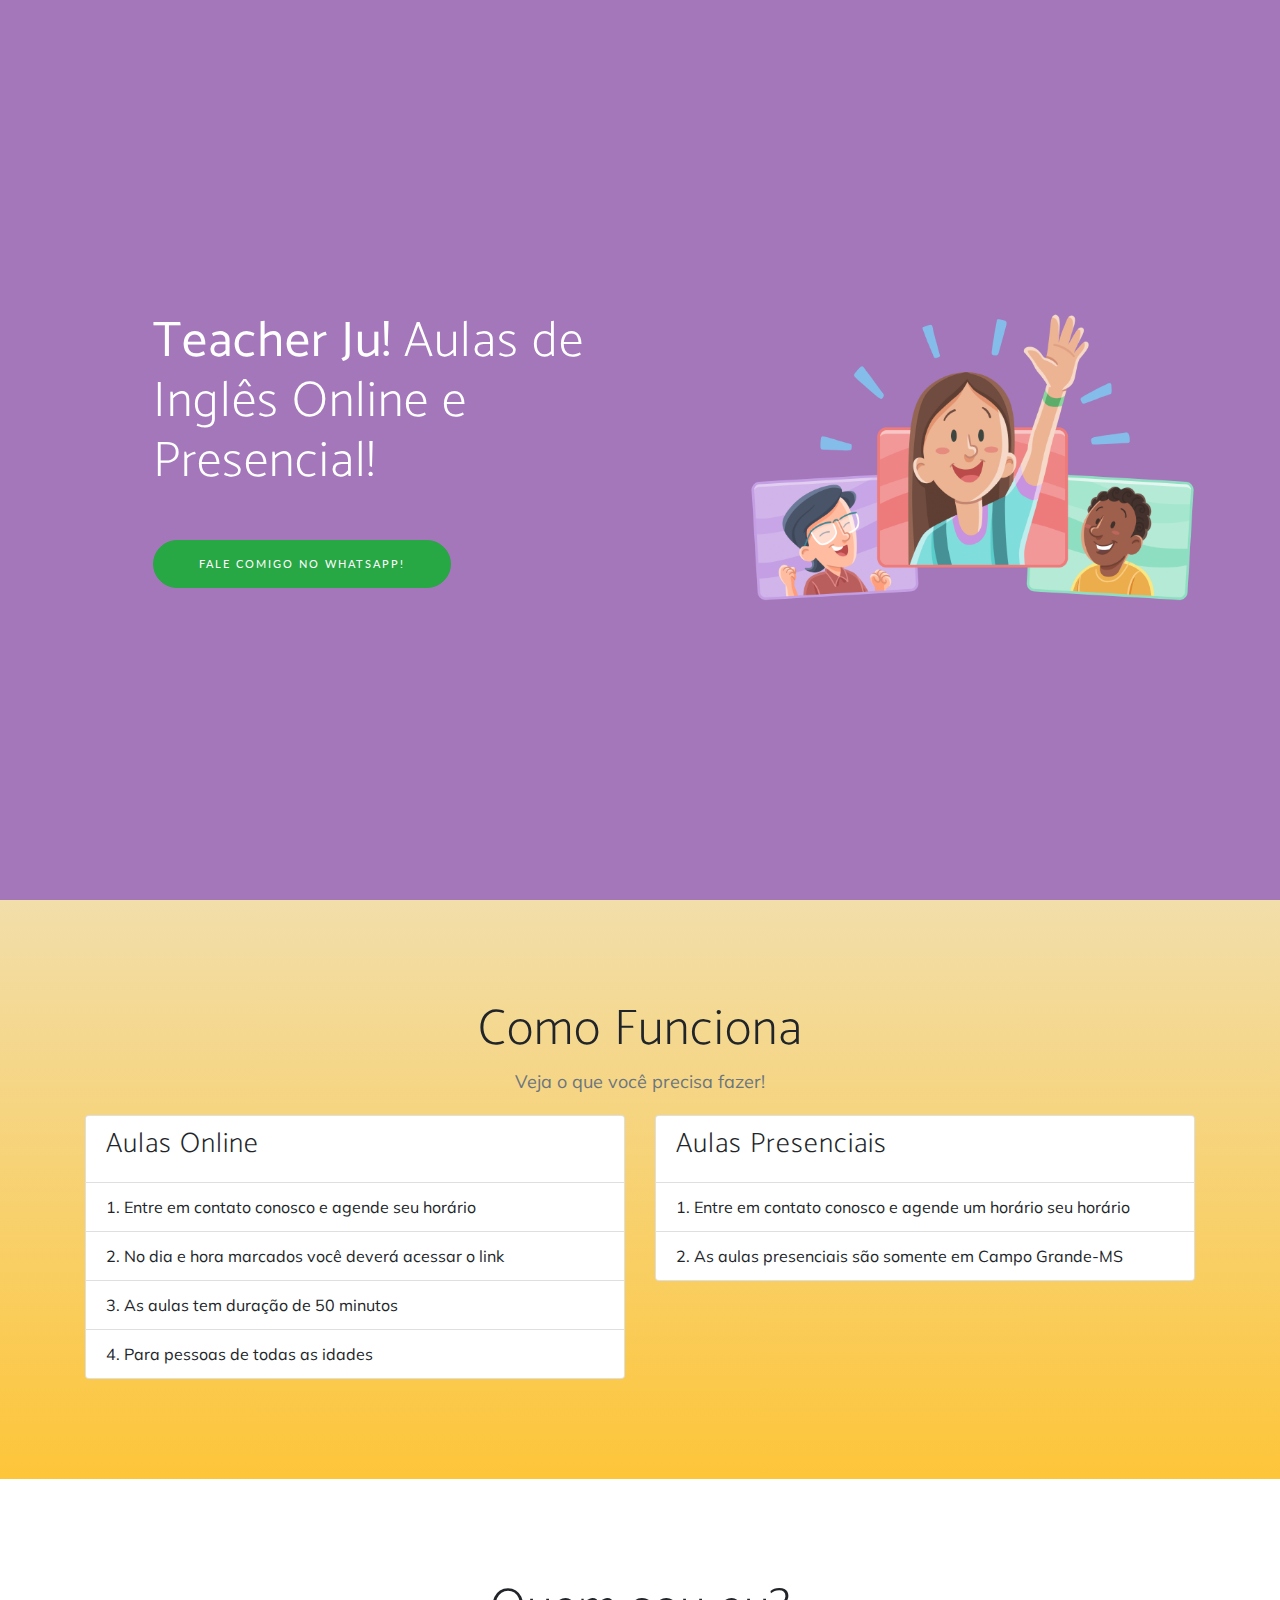
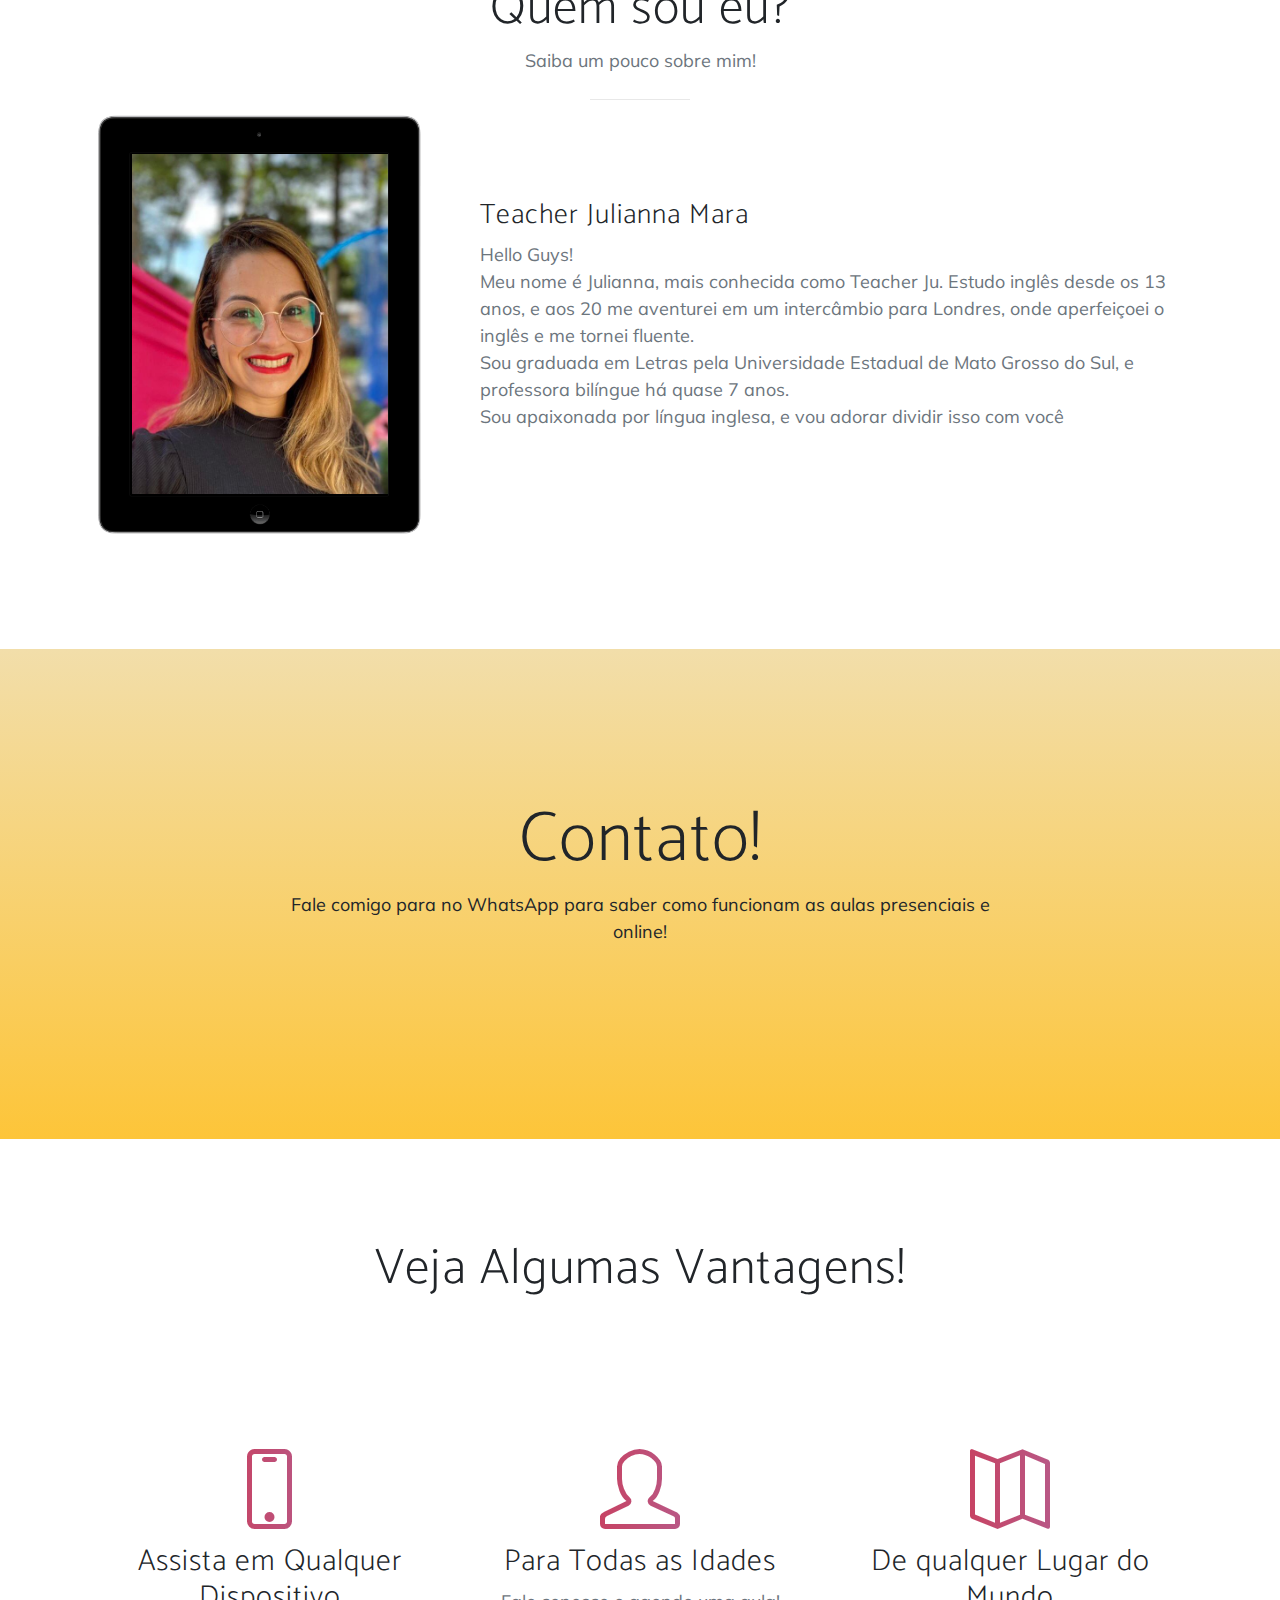
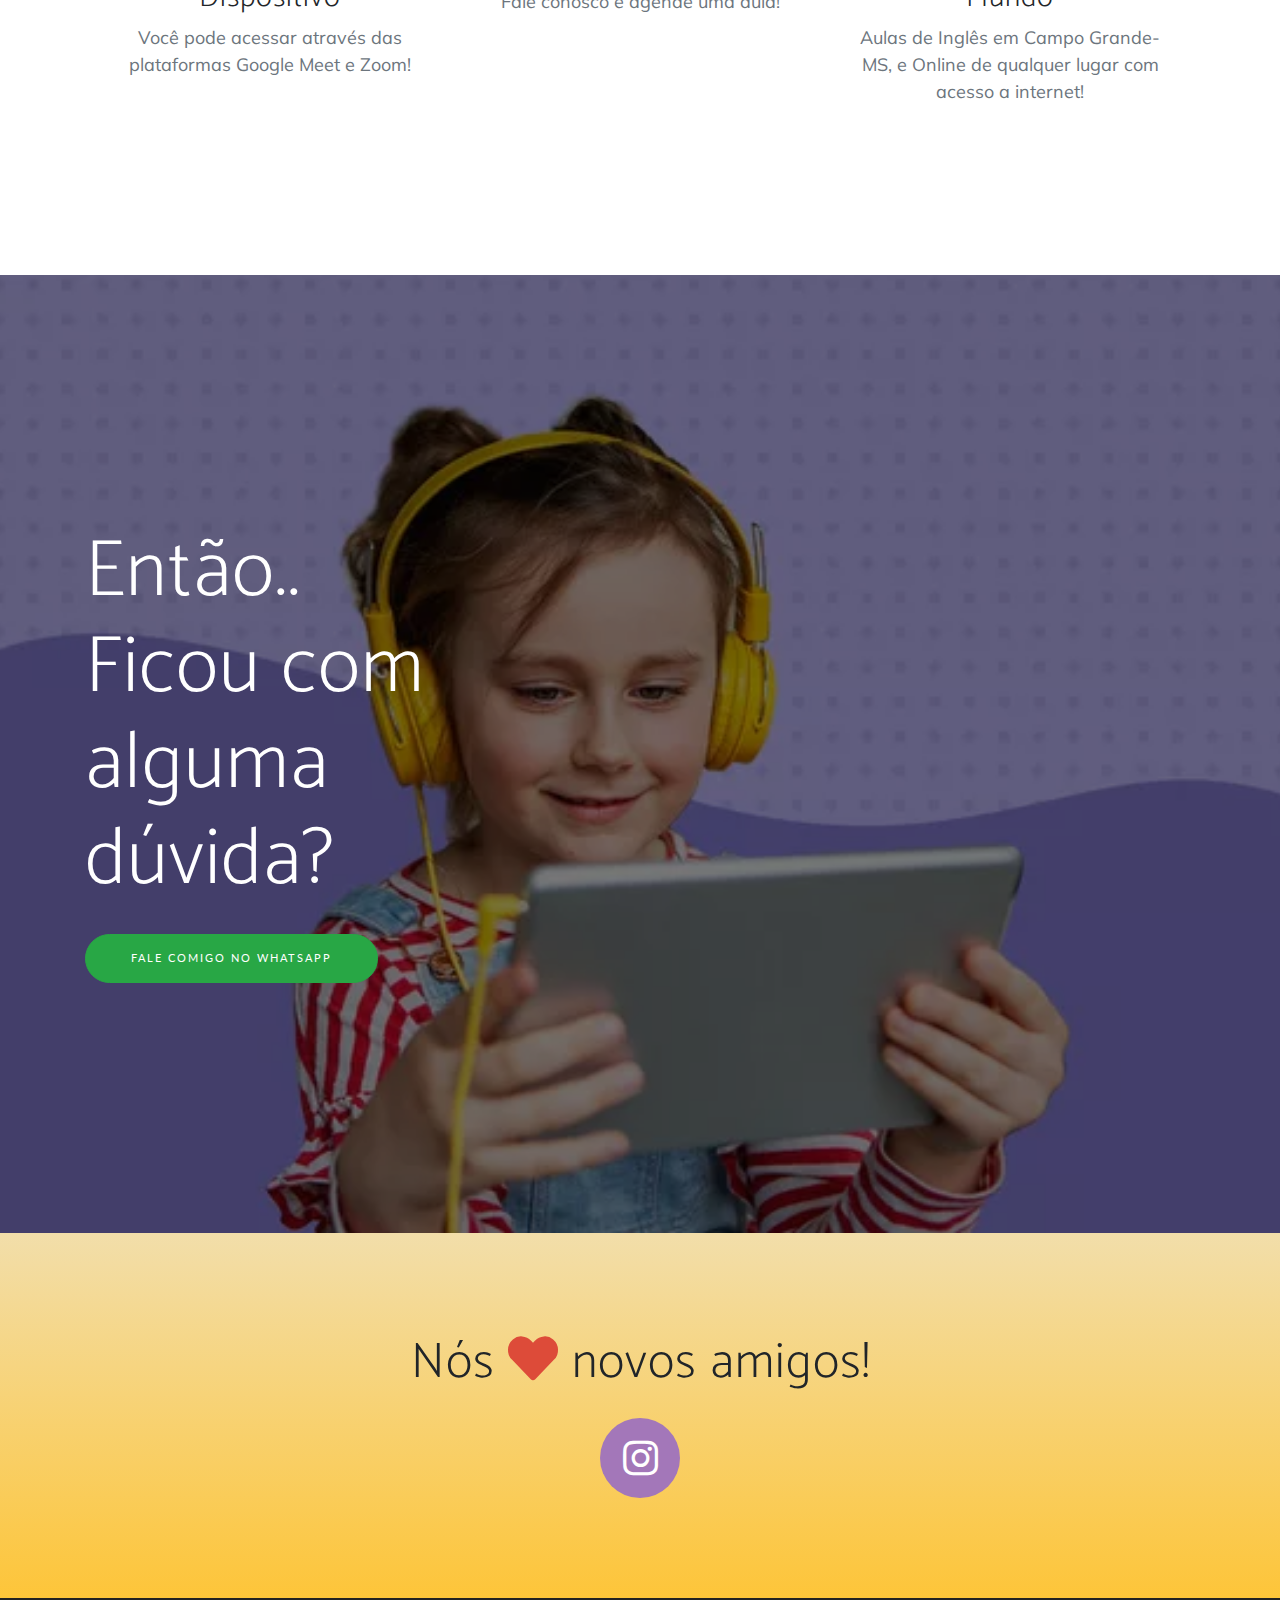
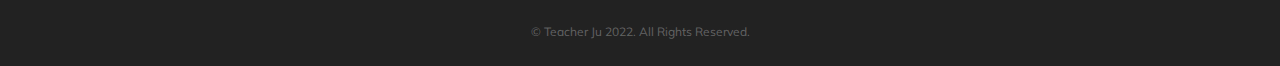
==== commit 1f9e4bb1: "Update index.html" ====
--- a/index.html
+++ b/index.html
@@ -103,8 +103,8 @@
       <div class="col-md-6 mx-auto">
         <ol class="list-group">
           <li class="list-group-item"><h3>Aulas Online</h3></li>
-          <li class="list-group-item">1. Entre em contato conosco e agende um horário seu horário</li>
-          <li class="list-group-item">2. No dia e hora marcados você deverá acessar o <b>Meet</b> ou o <b>Zoom</b></li>
+          <li class="list-group-item">1. Entre em contato conosco e agende seu horário</li>
+          <li class="list-group-item">2. No dia e hora marcados você deverá acessar o link</li>
           <li class="list-group-item">3. As aulas tem duração de 50 minutos</li>
           <li class="list-group-item">4. Para pessoas de todas as idades</li>
         </ol>
@@ -157,7 +157,7 @@
                   <p class="text-muted">Hello Guys!
                                   
                                   <br/>
-                                  Meu nome é Julianna, mais conhecida como teacher Ju. Estudo inglês desde os 13 anos, e aos 20 me aventurei em um intercâmbio para Londres, onde aperfeiçoei o inglês e me tornei fluente. 
+                                  Meu nome é Julianna, mais conhecida como Teacher Ju. Estudo inglês desde os 13 anos, e aos 20 me aventurei em um intercâmbio para Londres, onde aperfeiçoei o inglês e me tornei fluente. 
                                   <br/>
                                   Sou graduada em Letras pela Universidade Estadual de Mato Grosso do Sul, e professora bilíngue há quase 7 anos.
                                   <br/>
@@ -300,7 +300,7 @@
 
   <footer>
     <div class="container">
-      <p>&copy; English 4 Kids 2022. All Rights Reserved.</p>
+      <p>&copy; Teacher Ju 2022. All Rights Reserved.</p>
       <!--
       <ul class="list-inline">
         <li class="list-inline-item">
